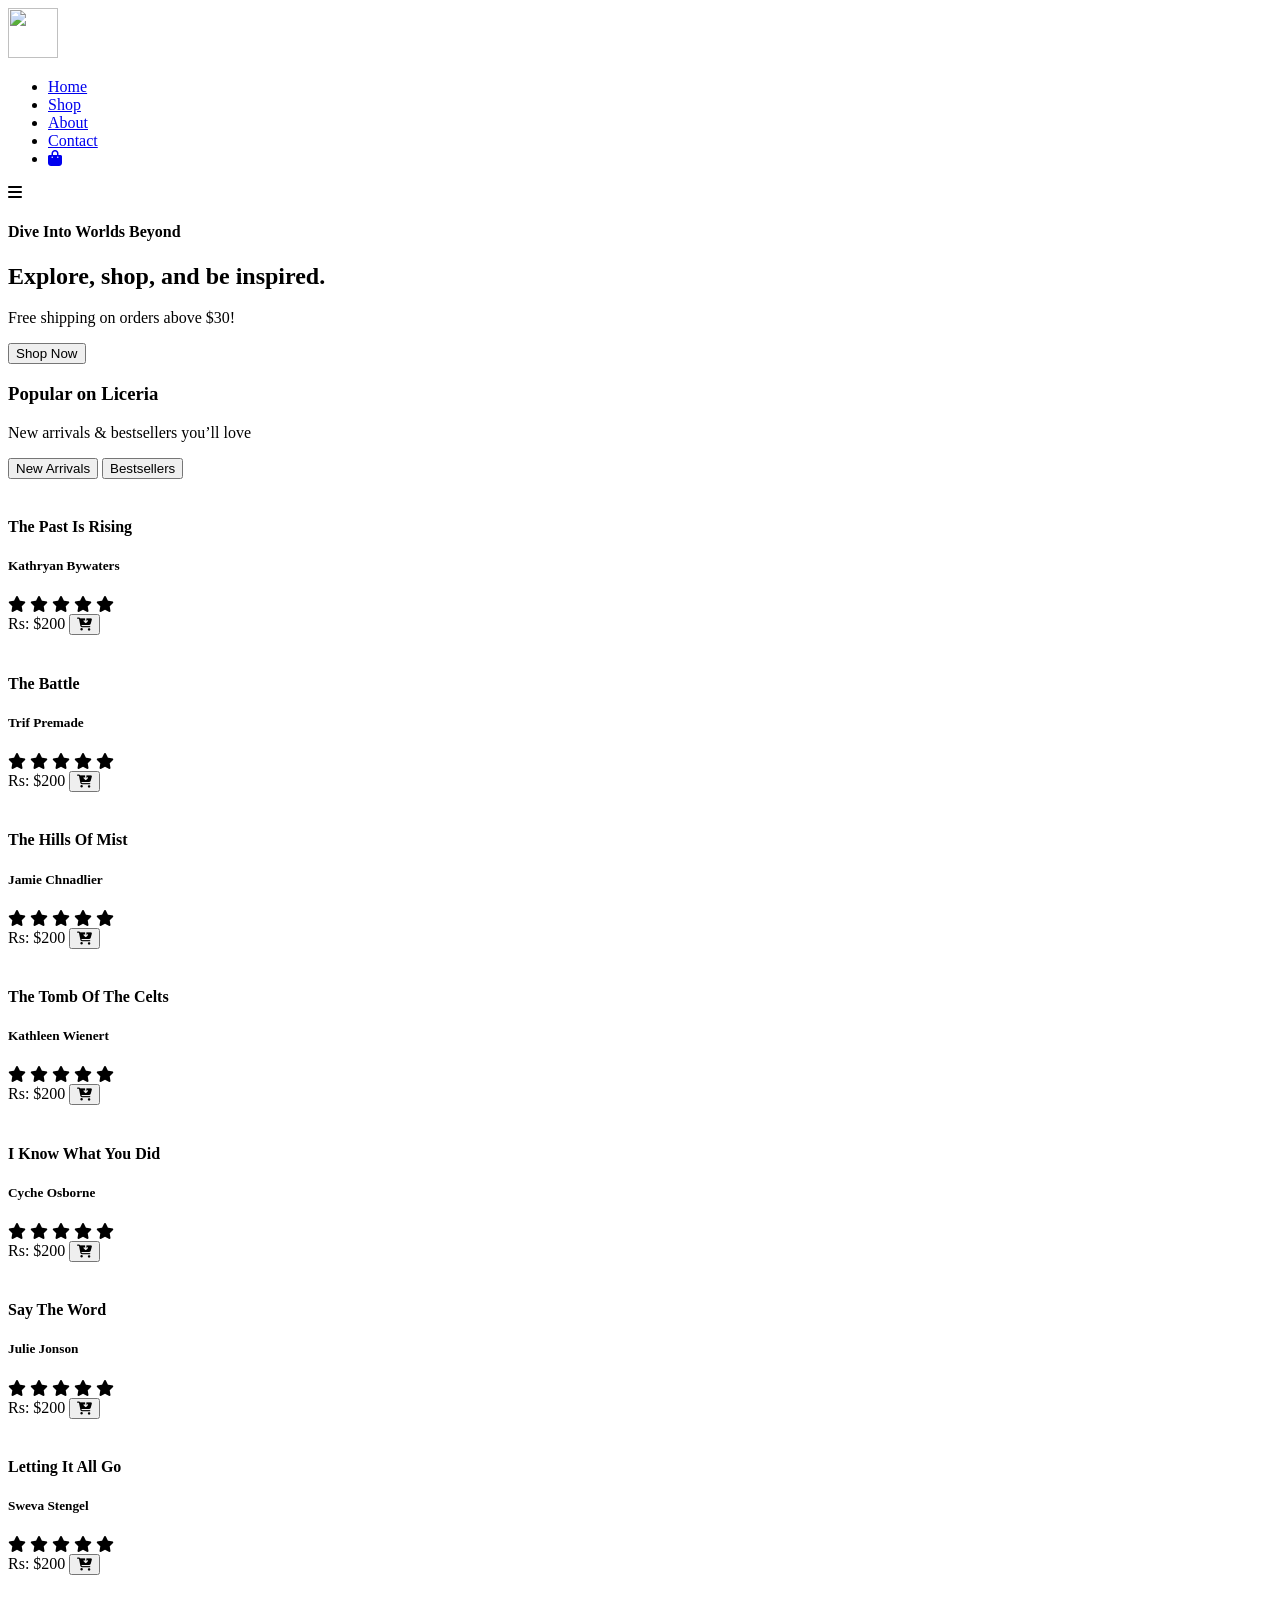
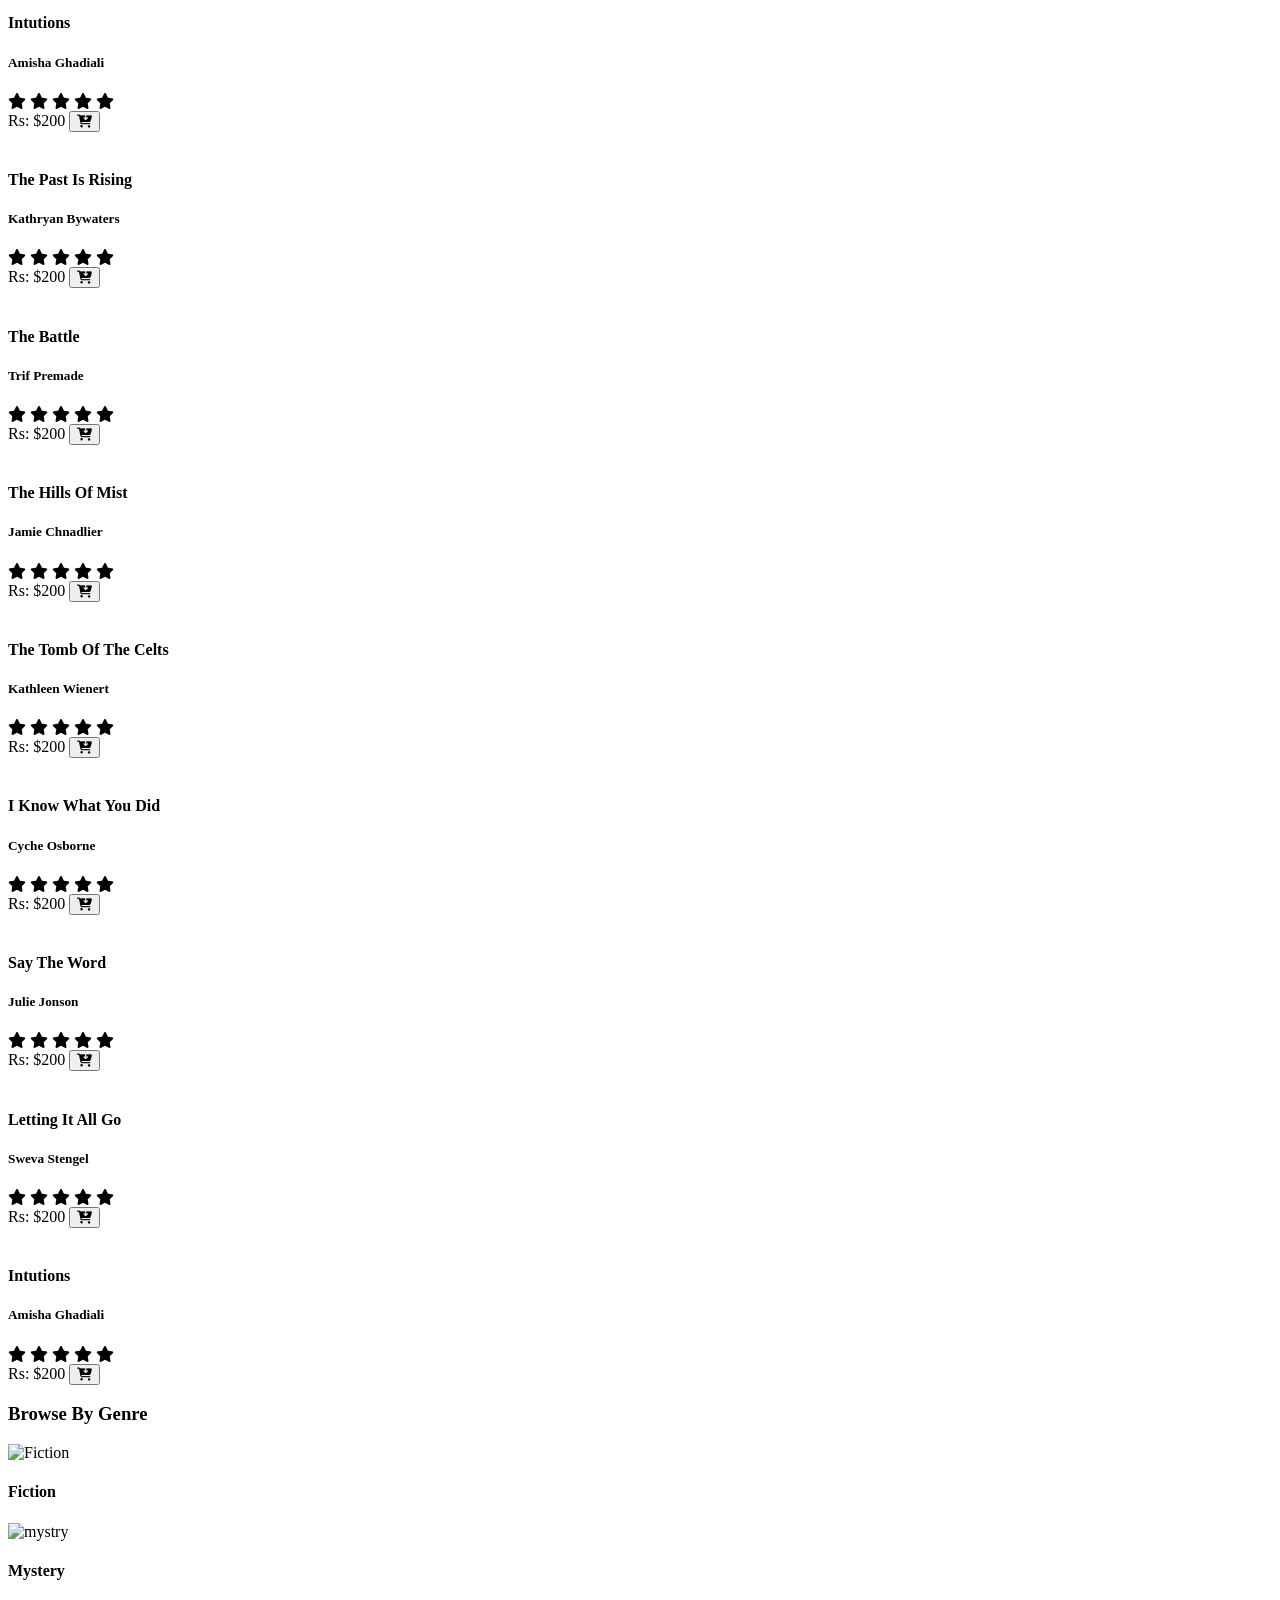
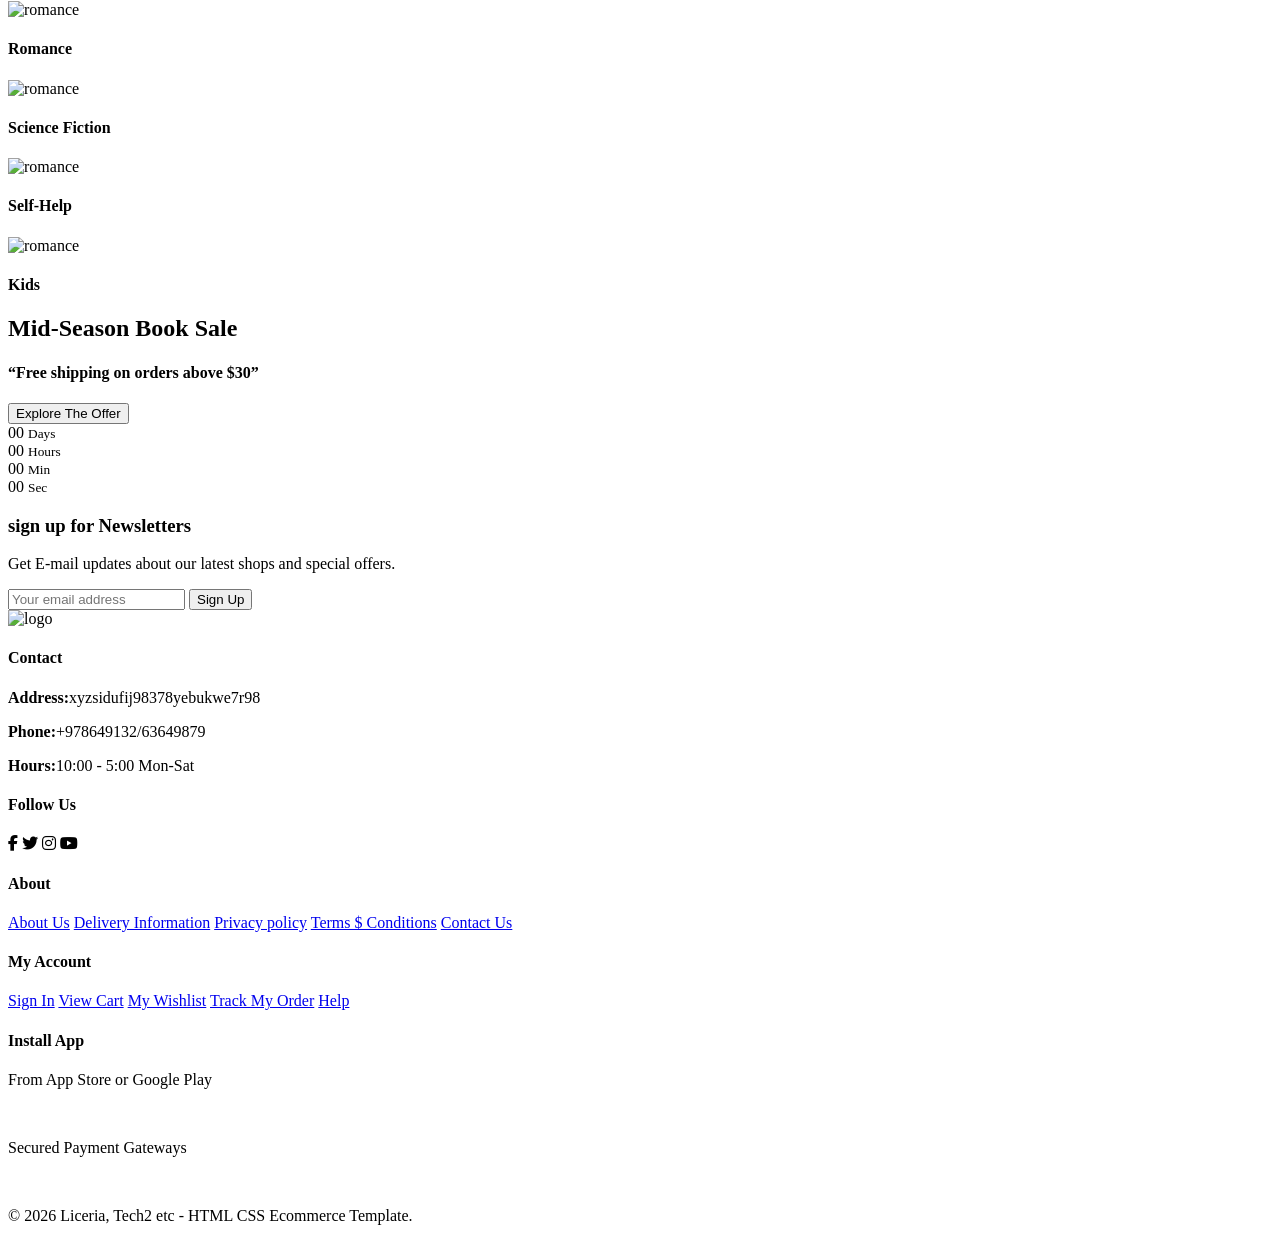
==== index.html @ 3d28c6ee "Add files via upload" ====
<!DOCTYPE html>
<html lang="en">
<head>
    <meta charset="UTF-8">
    <meta http-equiv="X-UA-Compatible" content="ie=edge">
    <meta name="viewport" content="width=device-width, initial-scale=1.0">
    <link rel="stylesheet" href="https://cdnjs.cloudflare.com/ajax/libs/font-awesome/6.5.1/css/all.min.css">
    <title>Document</title>
    <link rel="stylesheet" href="style.css">
</head>
<body>
    <!-- Header -->
    <section id="header">
        <a href="#"><img src="logo.png" class="logo" width="50px" height="50px" alt=""></a>
        <div class="navbar">
            <ul>
                <li><a class="active" href="index.html">Home</a></li>
                <li><a href="shop.html">Shop</a></li>
                <li><a href="about.html">About</a></li>
                <li><a href="contact.html">Contact</a></li>
                <li><a href="cart.html"><i class="fa-solid fa-bag-shopping"></i></a></li>
            </ul>
        </div>
        <div id="menu-btn">
            <i class="fa-solid fa-bars"></i>
        </div>
    </section>

    <!-- Hero section -->
    <section id="hero">
        <div class="content">
            <h4>Dive Into Worlds Beyond</h4>
            <h2>Explore, shop, and be inspired.</h2>
            <p>Free shipping on orders above $30!</p>
            <button>Shop Now</button>
        </div>
    </section>

    <!-- Featured Books -->
    <section id="feature"class="section-p1" class="section-m1">
        <h3>Popular on Liceria</h3>
        <p>New arrivals & bestsellers you’ll love</p>
        <div id="tabs">
            <button id="newarrivals" class="active">New Arrivals</button>
            <button id="bestsellers">Bestsellers</button>
        </div>
        <div class="books-new show">
            <div class="book">
                <img src="b1.jpg" alt="" srcset="">
                <h4>The Past Is Rising</h4>
                <h5>Kathryan Bywaters</h5>
                <div class="book-footer">
                    <div class="star">
                        <i class="fas fa-star"></i>
                        <i class="fas fa-star"></i>
                        <i class="fas fa-star"></i>
                        <i class="fas fa-star"></i>
                        <i class="fas fa-star"></i>
                    </div>
                    <div class="footer-row">
                        <span>Rs: $200</span>
                        <button class="cart">
                            <i class="fa-solid fa-cart-arrow-down"></i>
                        </button>
                    </div>
                </div>
            </div>
            <div class="book">
                <img src="b2.jpg" alt="" srcset="">
                <h4>The Battle</h4>
                <h5>Trif Premade</h5>
                <div class="book-footer">
                    <div class="star">
                        <i class="fas fa-star"></i>
                        <i class="fas fa-star"></i>
                        <i class="fas fa-star"></i>
                        <i class="fas fa-star"></i>
                        <i class="fas fa-star"></i>
                    </div>
                    <div class="footer-row">
                        <span>Rs: $200</span>
                        <button class="cart">
                            <i class="fa-solid fa-cart-arrow-down"></i>
                        </button>
                    </div>
                </div>
            </div>
            <div class="book">
                <img src="b3.jpg" alt="" srcset="">
                <h4>The Hills Of Mist</h4>
                <h5>Jamie Chnadlier</h5>
                <div class="book-footer">
                    <div class="star">
                        <i class="fas fa-star"></i>
                        <i class="fas fa-star"></i>
                        <i class="fas fa-star"></i>
                        <i class="fas fa-star"></i>
                        <i class="fas fa-star"></i>
                    </div>
                    <div class="footer-row">
                        <span>Rs: $200</span>
                        <button class="cart">
                            <i class="fa-solid fa-cart-arrow-down"></i>
                        </button>
                    </div>
                </div>
            </div>
            <div class="book">
                <img src="b4.jpg" alt="" srcset="">
                <h4>The Tomb Of The Celts</h4>
                <h5>Kathleen Wienert</h5>
                <div class="book-footer">
                    <div class="star">
                        <i class="fas fa-star"></i>
                        <i class="fas fa-star"></i>
                        <i class="fas fa-star"></i>
                        <i class="fas fa-star"></i>
                        <i class="fas fa-star"></i>
                    </div>
                    <div class="footer-row">
                        <span>Rs: $200</span>
                        <button class="cart">
                            <i class="fa-solid fa-cart-arrow-down"></i>
                        </button>
                    </div>
                </div>
            </div>
            <div class="book">
                <img src="b5.jpg" alt="" srcset="">
                <h4>I Know What You Did</h4>
                <h5>Cyche Osborne</h5>
                <div class="book-footer">
                    <div class="star">
                        <i class="fas fa-star"></i>
                        <i class="fas fa-star"></i>
                        <i class="fas fa-star"></i>
                        <i class="fas fa-star"></i>
                        <i class="fas fa-star"></i>
                    </div>
                    <div class="footer-row">
                        <span>Rs: $200</span>
                        <button class="cart">
                            <i class="fa-solid fa-cart-arrow-down"></i>
                        </button>
                    </div>
                </div>
            </div>
            <div class="book">
                <img src="b6.jpg" alt="" srcset="">
                <h4>Say The Word</h4>
                <h5>Julie Jonson</h5>
                <div class="book-footer">
                    <div class="star">
                        <i class="fas fa-star"></i>
                        <i class="fas fa-star"></i>
                        <i class="fas fa-star"></i>
                        <i class="fas fa-star"></i>
                        <i class="fas fa-star"></i>
                    </div>
                    <div class="footer-row">
                        <span>Rs: $200</span>
                        <button class="cart">
                            <i class="fa-solid fa-cart-arrow-down"></i>
                        </button>
                    </div>
                </div>
            </div>
            <div class="book">
                <img src="b7.jpg" alt="" srcset="">
                <h4>Letting It All Go</h4>
                <h5>Sweva Stengel</h5>
                <div class="book-footer">
                    <div class="star">
                        <i class="fas fa-star"></i>
                        <i class="fas fa-star"></i>
                        <i class="fas fa-star"></i>
                        <i class="fas fa-star"></i>
                        <i class="fas fa-star"></i>
                    </div>
                    <div class="footer-row">
                        <span>Rs: $200</span>
                        <button class="cart">
                            <i class="fa-solid fa-cart-arrow-down"></i>
                        </button>
                    </div>
                </div>
            </div>
            <div class="book">
                <img src="b8.jpg" alt="" srcset="">
                <h4>Intutions</h4>
                <h5>Amisha Ghadiali</h5>
                <div class="book-footer">
                    <div class="star">
                        <i class="fas fa-star"></i>
                        <i class="fas fa-star"></i>
                        <i class="fas fa-star"></i>
                        <i class="fas fa-star"></i>
                        <i class="fas fa-star"></i>
                    </div>
                    <div class="footer-row">
                        <span>Rs: $200</span>
                        <button class="cart">
                            <i class="fa-solid fa-cart-arrow-down"></i>
                        </button>
                    </div>
                </div>
            </div>
        </div>
        <div class="books-best hidden">
            <div class="book">
                <img src="b1.jpg" alt="" srcset="">
                <h4>The Past Is Rising</h4>
                <h5>Kathryan Bywaters</h5>
                <div class="book-footer">
                    <div class="star">
                        <i class="fas fa-star"></i>
                        <i class="fas fa-star"></i>
                        <i class="fas fa-star"></i>
                        <i class="fas fa-star"></i>
                        <i class="fas fa-star"></i>
                    </div>
                    <div class="footer-row">
                        <span>Rs: $200</span>
                        <button class="cart">
                            <i class="fa-solid fa-cart-arrow-down"></i>
                        </button>
                    </div>
                </div>
            </div>
            <div class="book">
                <img src="b2.jpg" alt="" srcset="">
                <h4>The Battle</h4>
                <h5>Trif Premade</h5>
                <div class="book-footer">
                    <div class="star">
                        <i class="fas fa-star"></i>
                        <i class="fas fa-star"></i>
                        <i class="fas fa-star"></i>
                        <i class="fas fa-star"></i>
                        <i class="fas fa-star"></i>
                    </div>
                    <div class="footer-row">
                        <span>Rs: $200</span>
                        <button class="cart">
                            <i class="fa-solid fa-cart-arrow-down"></i>
                        </button>
                    </div>
                </div>
            </div>
            <div class="book">
                <img src="b3.jpg" alt="" srcset="">
                <h4>The Hills Of Mist</h4>
                <h5>Jamie Chnadlier</h5>
                <div class="book-footer">
                    <div class="star">
                        <i class="fas fa-star"></i>
                        <i class="fas fa-star"></i>
                        <i class="fas fa-star"></i>
                        <i class="fas fa-star"></i>
                        <i class="fas fa-star"></i>
                    </div>
                    <div class="footer-row">
                        <span>Rs: $200</span>
                        <button class="cart">
                            <i class="fa-solid fa-cart-arrow-down"></i>
                        </button>
                    </div>
                </div>
            </div>
            <div class="book">
                <img src="b4.jpg" alt="" srcset="">
                <h4>The Tomb Of The Celts</h4>
                <h5>Kathleen Wienert</h5>
                <div class="book-footer">
                    <div class="star">
                        <i class="fas fa-star"></i>
                        <i class="fas fa-star"></i>
                        <i class="fas fa-star"></i>
                        <i class="fas fa-star"></i>
                        <i class="fas fa-star"></i>
                    </div>
                    <div class="footer-row">
                        <span>Rs: $200</span>
                        <button class="cart">
                            <i class="fa-solid fa-cart-arrow-down"></i>
                        </button>
                    </div>
                </div>
            </div>
            <div class="book">
                <img src="b5.jpg" alt="" srcset="">
                <h4>I Know What You Did</h4>
                <h5>Cyche Osborne</h5>
                <div class="book-footer">
                    <div class="star">
                        <i class="fas fa-star"></i>
                        <i class="fas fa-star"></i>
                        <i class="fas fa-star"></i>
                        <i class="fas fa-star"></i>
                        <i class="fas fa-star"></i>
                    </div>
                    <div class="footer-row">
                        <span>Rs: $200</span>
                        <button class="cart">
                            <i class="fa-solid fa-cart-arrow-down"></i>
                        </button>
                    </div>
                </div>
            </div>
            <div class="book">
                <img src="b6.jpg" alt="" srcset="">
                <h4>Say The Word</h4>
                <h5>Julie Jonson</h5>
                <div class="book-footer">
                    <div class="star">
                        <i class="fas fa-star"></i>
                        <i class="fas fa-star"></i>
                        <i class="fas fa-star"></i>
                        <i class="fas fa-star"></i>
                        <i class="fas fa-star"></i>
                    </div>
                    <div class="footer-row">
                        <span>Rs: $200</span>
                        <button class="cart">
                            <i class="fa-solid fa-cart-arrow-down"></i>
                        </button>
                    </div>
                </div>
            </div>
            <div class="book">
                <img src="b7.jpg" alt="" srcset="">
                <h4>Letting It All Go</h4>
                <h5>Sweva Stengel</h5>
                <div class="book-footer">
                    <div class="star">
                        <i class="fas fa-star"></i>
                        <i class="fas fa-star"></i>
                        <i class="fas fa-star"></i>
                        <i class="fas fa-star"></i>
                        <i class="fas fa-star"></i>
                    </div>
                    <div class="footer-row">
                        <span>Rs: $200</span>
                        <button class="cart">
                            <i class="fa-solid fa-cart-arrow-down"></i>
                        </button>
                    </div>
                </div>
            </div>
            <div class="book">
                <img src="b8.jpg" alt="" srcset="">
                <h4>Intutions</h4>
                <h5>Amisha Ghadiali</h5>
                <div class="book-footer">
                    <div class="star">
                        <i class="fas fa-star"></i>
                        <i class="fas fa-star"></i>
                        <i class="fas fa-star"></i>
                        <i class="fas fa-star"></i>
                        <i class="fas fa-star"></i>
                    </div>
                    <div class="footer-row">
                        <span>Rs: $200</span>
                        <button class="cart">
                            <i class="fa-solid fa-cart-arrow-down"></i>
                        </button>
                    </div>
                </div>
            </div>
        </div>
    </section>

    <!-- Categories / Genres Section -->
     <section id="categories" class="section-p1" class="section-m1">
        <h3>Browse By Genre</h3>
        <div class="category-container">
            <div class="category-card">
                <img src="fiction-icon.png" alt="Fiction">
                <h4>Fiction</h4>
            </div>
            <div class="category-card">
                <img src="mystry-icon.png" alt="mystry">
                <h4>Mystery</h4>
            </div>
            <div class="category-card">
                <img src="romance-icon.png" alt="romance">
                <h4>Romance</h4>
            </div>
            <div class="category-card">
                <img src="sci-fi-icon.png" alt="romance">
                <h4>Science Fiction</h4>
            </div>
            <div class="category-card">
                <img src="self-help-icon.png" alt="romance">
                <h4>Self-Help</h4>
            </div>
            <div class="category-card">
                <img src="child-icon.png" alt="romance">
                <h4>Kids</h4>
            </div>
        </div>
     </section>

    <!-- Promotions or deals -->
     <section id="deals" class="section-m1">
        <div class="deals-text">
            <h2>Mid-Season Book Sale</h2>
            <h4>“Free shipping on orders above $30”</h4>
            <button id="explore">Explore The Offer</button>
        </div>
        <div class="countdown">
            <div class="time-box">
                <span id="days">00</span>
                <small>Days</small>
            </div>
            <div class="time-box">
                <span id="hours">00</span>
                <small>Hours</small>
            </div>
            <div class="time-box">
                <span id="min">00</span>
                <small>Min</small>
            </div>
            <div class="time-box">
                <span id="sec">00</span>
                <small>Sec</small>
            </div>

        </div>
     </section>

    <!-- Newsletter -->
     <section id="newsletter" class="section-p1" class="section-m1" >
        <div class="news-text">
            <h3>sign up for Newsletters</h3>
            <p>Get E-mail updates about our latest shops and <span>special offers.</span></p>
        </div>
        <div class="form">
            <input type="text" placeholder="Your email address">
            <button>Sign Up</button>
        </div>
     </section>

    <!-- footer -->
     <section id="footer" class="section-p1">
        <div class="footer-content">
            <div class="col">
                <img class="logo" src="logo.png" alt="logo">
                <h4>Contact</h4>
                <p><strong>Address:</strong>xyzsidufij98378yebukwe7r98</p>
                <p><strong>Phone:</strong>+978649132/63649879</p>
                <p><strong>Hours:</strong>10:00 - 5:00 Mon-Sat</p>
                <div class="follow">
                    <h4>Follow Us</h4>
                    <div class="icon">
                        <i class="fab fa-facebook-f"></i>
                        <i class="fab fa-twitter"></i>
                        <i class="fab fa-instagram"></i>
                        <i class="fab fa-youtube"></i>
                    </div>
                </div>
            </div>
            <div class="col">
                <h4>About</h4>
                <a href="#">About Us</a>
                <a href="#">Delivery Information</a>
                <a href="#">Privacy policy</a>
                <a href="#">Terms $ Conditions</a>
                <a href="#">Contact Us</a>
            </div>
            <div class="col">
                <h4>My Account</h4>
                <a href="#">Sign In</a>
                <a href="#">View Cart</a>
                <a href="#">My Wishlist</a>
                <a href="#">Track My Order</a>
                <a href="#">Help</a>
            </div>
            <div class="col install">
                <h4>Install App</h4>
                <p>From App Store or Google Play</p>
                <div class="row">
                    <img src="app.png" alt="">
                    <img src="google.png" alt="">
                </div>
                <p>Secured Payment Gateways</p>
                <img class="pay" src="payment.png" alt="">
            </div>
        </div>
        <div class="copyright">
            <p>© 2026 Liceria, Tech2 etc - HTML CSS Ecommerce Template.</p>
        </div>
     </section>
     
    <script src="script.js"></script>
</body>
</html>
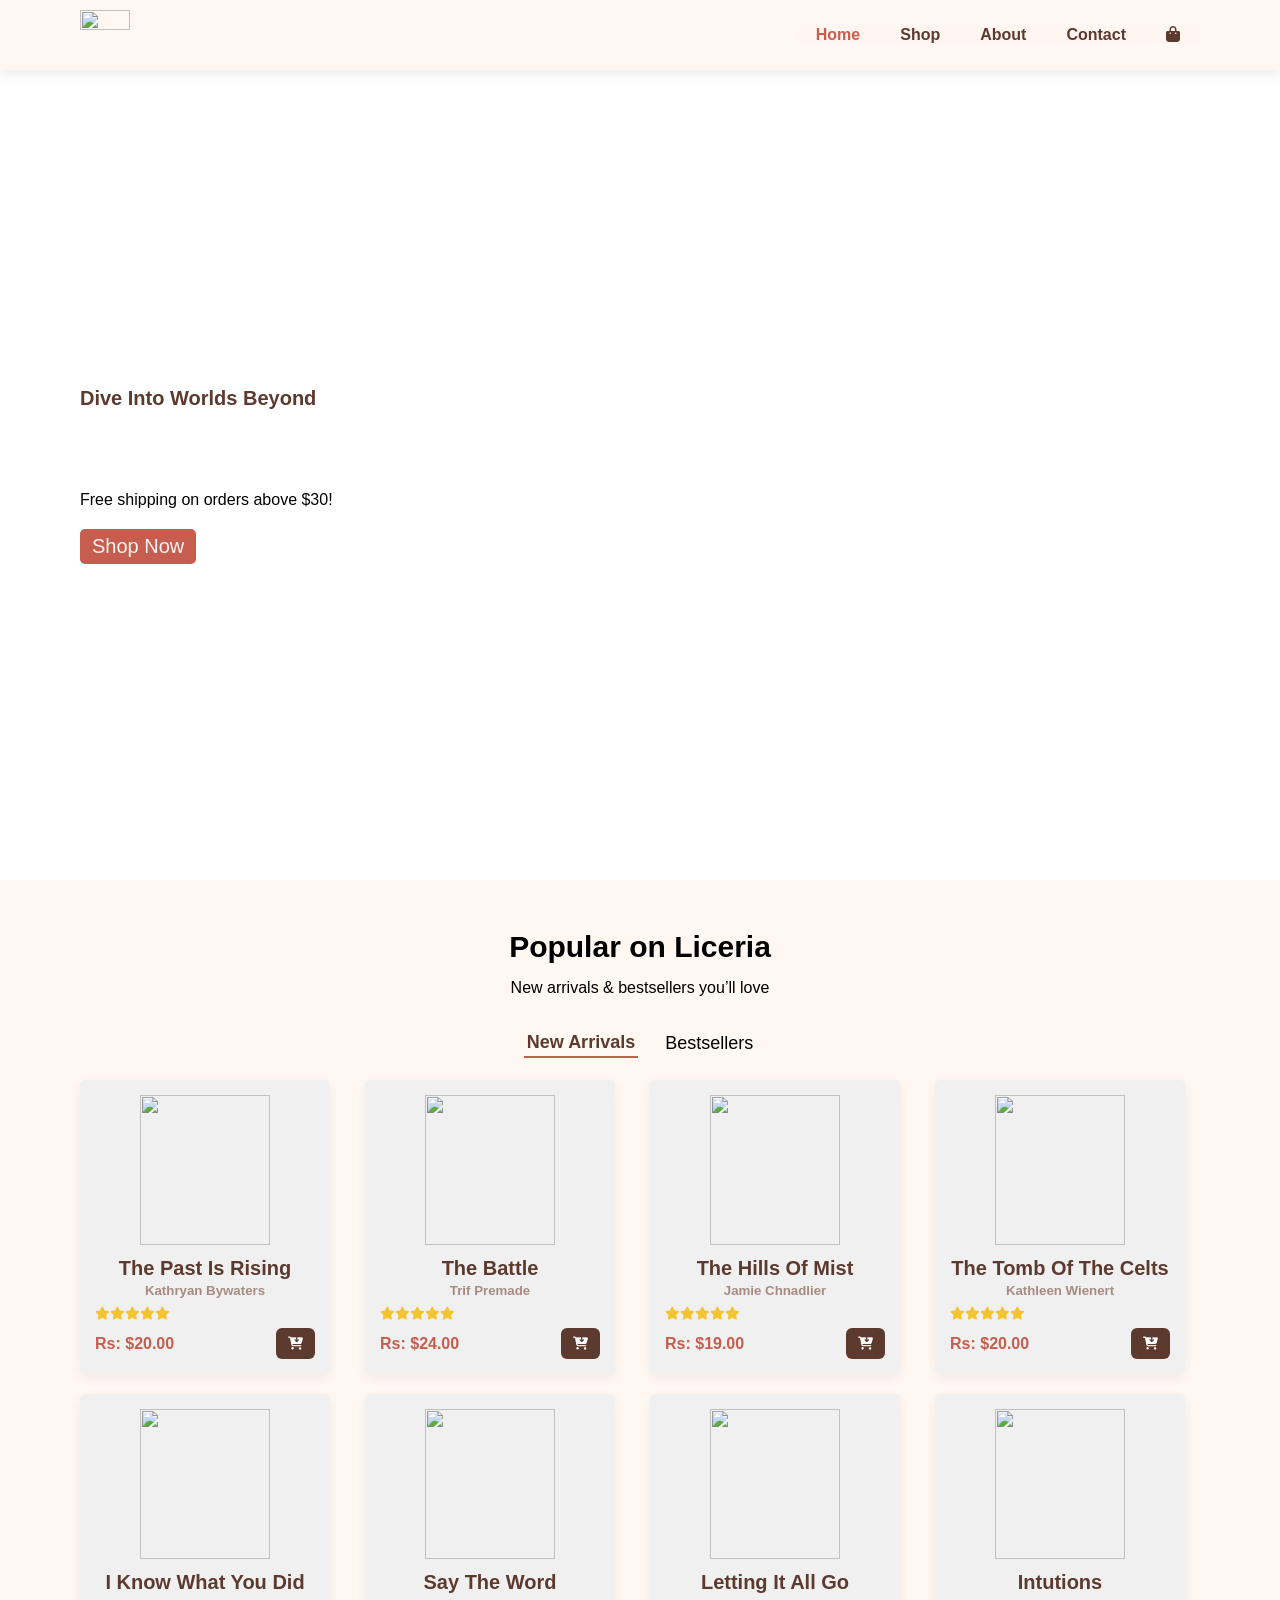
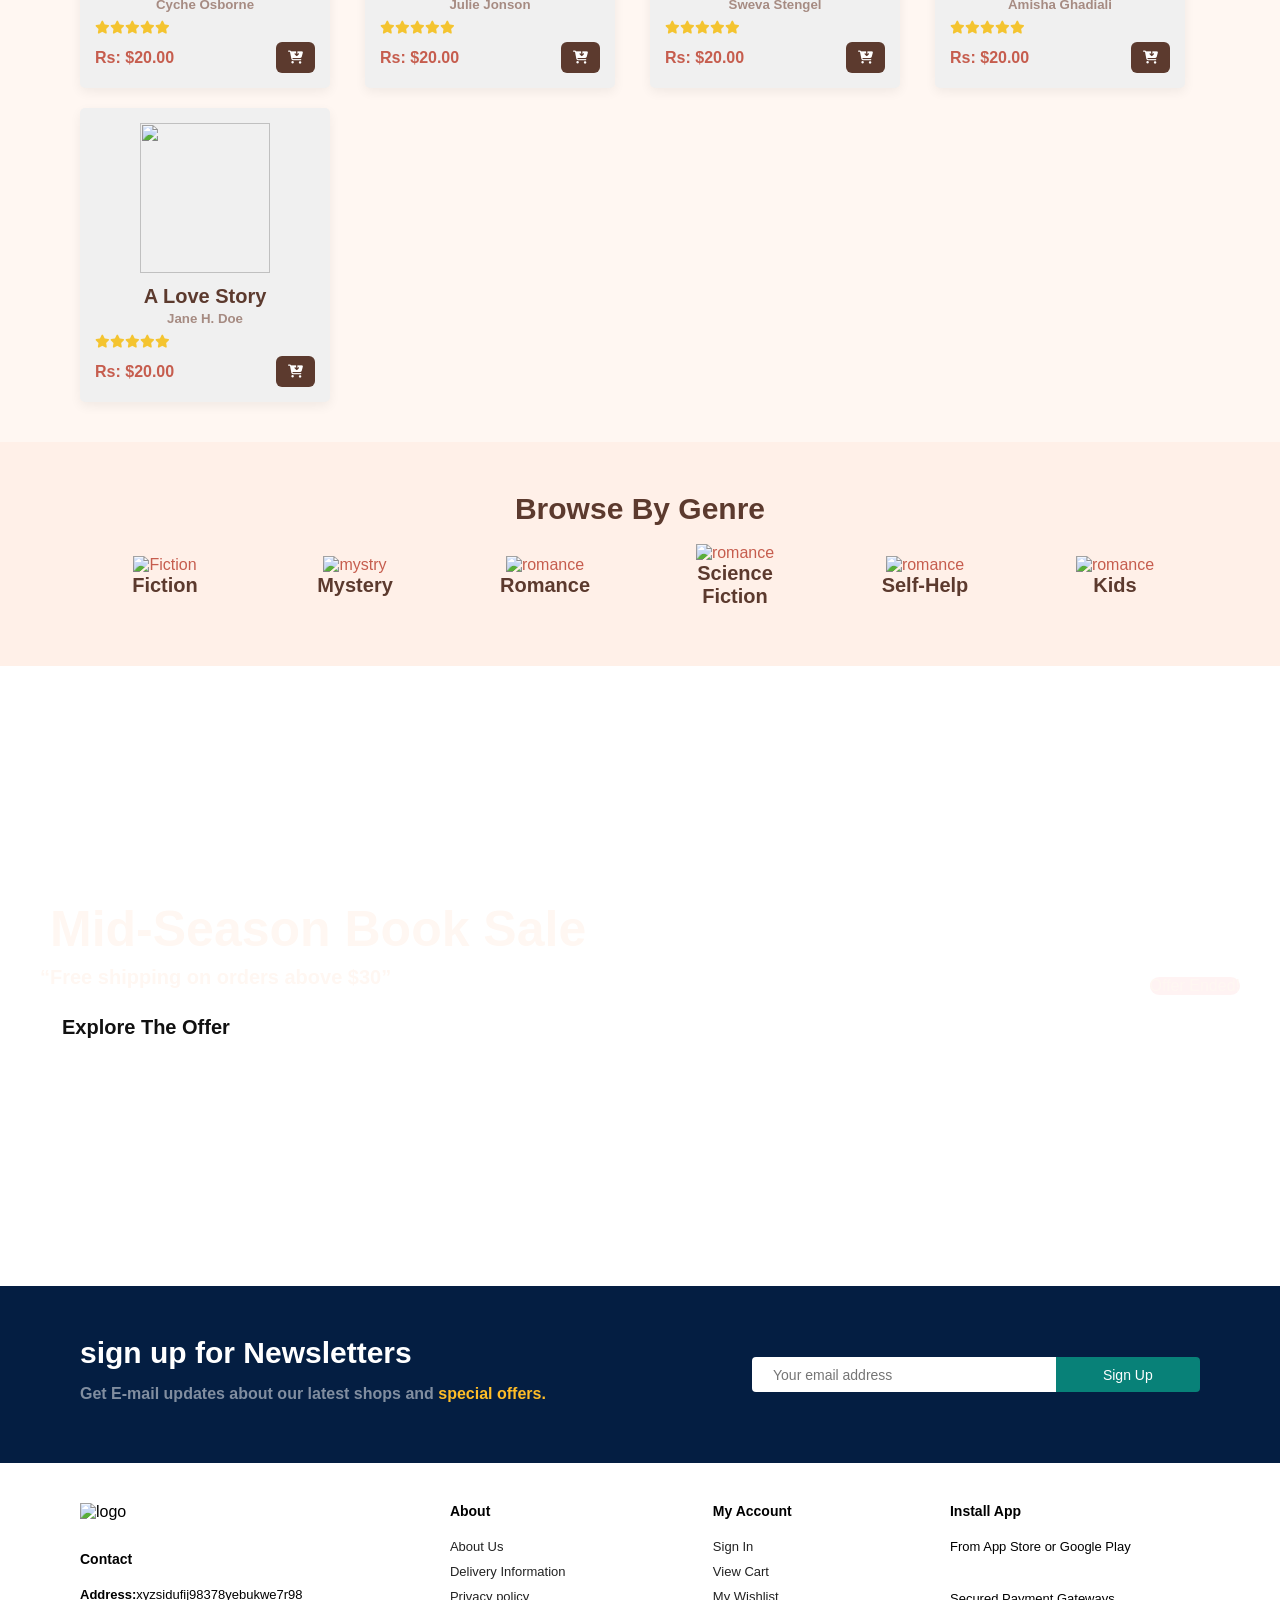
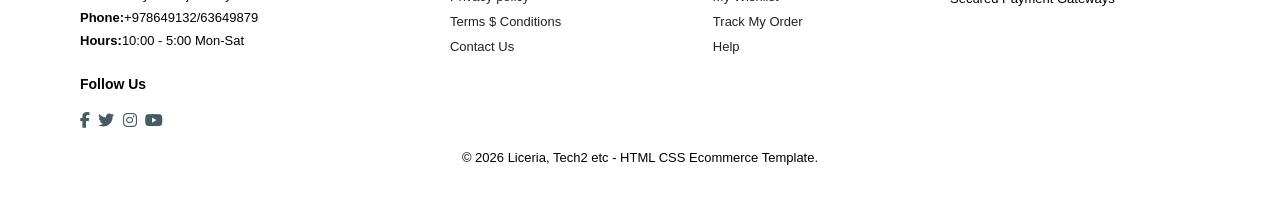
==== commit 7a1a5b31: "Update index.html" ====
--- a/index.html
+++ b/index.html
@@ -11,7 +11,7 @@
 <body>
     <!-- Header -->
     <section id="header">
-        <a href="#"><img src="logo.png" class="logo" width="50px" height="50px" alt=""></a>
+        <a href="#"><img src="images/logo.png" class="logo" width="50px" height="50px" alt=""></a>
         <div class="navbar">
             <ul>
                 <li><a class="active" href="index.html">Home</a></li>
@@ -45,328 +45,10 @@
             <button id="bestsellers">Bestsellers</button>
         </div>
         <div class="books-new show">
-            <div class="book">
-                <img src="b1.jpg" alt="" srcset="">
-                <h4>The Past Is Rising</h4>
-                <h5>Kathryan Bywaters</h5>
-                <div class="book-footer">
-                    <div class="star">
-                        <i class="fas fa-star"></i>
-                        <i class="fas fa-star"></i>
-                        <i class="fas fa-star"></i>
-                        <i class="fas fa-star"></i>
-                        <i class="fas fa-star"></i>
-                    </div>
-                    <div class="footer-row">
-                        <span>Rs: $200</span>
-                        <button class="cart">
-                            <i class="fa-solid fa-cart-arrow-down"></i>
-                        </button>
-                    </div>
-                </div>
-            </div>
-            <div class="book">
-                <img src="b2.jpg" alt="" srcset="">
-                <h4>The Battle</h4>
-                <h5>Trif Premade</h5>
-                <div class="book-footer">
-                    <div class="star">
-                        <i class="fas fa-star"></i>
-                        <i class="fas fa-star"></i>
-                        <i class="fas fa-star"></i>
-                        <i class="fas fa-star"></i>
-                        <i class="fas fa-star"></i>
-                    </div>
-                    <div class="footer-row">
-                        <span>Rs: $200</span>
-                        <button class="cart">
-                            <i class="fa-solid fa-cart-arrow-down"></i>
-                        </button>
-                    </div>
-                </div>
-            </div>
-            <div class="book">
-                <img src="b3.jpg" alt="" srcset="">
-                <h4>The Hills Of Mist</h4>
-                <h5>Jamie Chnadlier</h5>
-                <div class="book-footer">
-                    <div class="star">
-                        <i class="fas fa-star"></i>
-                        <i class="fas fa-star"></i>
-                        <i class="fas fa-star"></i>
-                        <i class="fas fa-star"></i>
-                        <i class="fas fa-star"></i>
-                    </div>
-                    <div class="footer-row">
-                        <span>Rs: $200</span>
-                        <button class="cart">
-                            <i class="fa-solid fa-cart-arrow-down"></i>
-                        </button>
-                    </div>
-                </div>
-            </div>
-            <div class="book">
-                <img src="b4.jpg" alt="" srcset="">
-                <h4>The Tomb Of The Celts</h4>
-                <h5>Kathleen Wienert</h5>
-                <div class="book-footer">
-                    <div class="star">
-                        <i class="fas fa-star"></i>
-                        <i class="fas fa-star"></i>
-                        <i class="fas fa-star"></i>
-                        <i class="fas fa-star"></i>
-                        <i class="fas fa-star"></i>
-                    </div>
-                    <div class="footer-row">
-                        <span>Rs: $200</span>
-                        <button class="cart">
-                            <i class="fa-solid fa-cart-arrow-down"></i>
-                        </button>
-                    </div>
-                </div>
-            </div>
-            <div class="book">
-                <img src="b5.jpg" alt="" srcset="">
-                <h4>I Know What You Did</h4>
-                <h5>Cyche Osborne</h5>
-                <div class="book-footer">
-                    <div class="star">
-                        <i class="fas fa-star"></i>
-                        <i class="fas fa-star"></i>
-                        <i class="fas fa-star"></i>
-                        <i class="fas fa-star"></i>
-                        <i class="fas fa-star"></i>
-                    </div>
-                    <div class="footer-row">
-                        <span>Rs: $200</span>
-                        <button class="cart">
-                            <i class="fa-solid fa-cart-arrow-down"></i>
-                        </button>
-                    </div>
-                </div>
-            </div>
-            <div class="book">
-                <img src="b6.jpg" alt="" srcset="">
-                <h4>Say The Word</h4>
-                <h5>Julie Jonson</h5>
-                <div class="book-footer">
-                    <div class="star">
-                        <i class="fas fa-star"></i>
-                        <i class="fas fa-star"></i>
-                        <i class="fas fa-star"></i>
-                        <i class="fas fa-star"></i>
-                        <i class="fas fa-star"></i>
-                    </div>
-                    <div class="footer-row">
-                        <span>Rs: $200</span>
-                        <button class="cart">
-                            <i class="fa-solid fa-cart-arrow-down"></i>
-                        </button>
-                    </div>
-                </div>
-            </div>
-            <div class="book">
-                <img src="b7.jpg" alt="" srcset="">
-                <h4>Letting It All Go</h4>
-                <h5>Sweva Stengel</h5>
-                <div class="book-footer">
-                    <div class="star">
-                        <i class="fas fa-star"></i>
-                        <i class="fas fa-star"></i>
-                        <i class="fas fa-star"></i>
-                        <i class="fas fa-star"></i>
-                        <i class="fas fa-star"></i>
-                    </div>
-                    <div class="footer-row">
-                        <span>Rs: $200</span>
-                        <button class="cart">
-                            <i class="fa-solid fa-cart-arrow-down"></i>
-                        </button>
-                    </div>
-                </div>
-            </div>
-            <div class="book">
-                <img src="b8.jpg" alt="" srcset="">
-                <h4>Intutions</h4>
-                <h5>Amisha Ghadiali</h5>
-                <div class="book-footer">
-                    <div class="star">
-                        <i class="fas fa-star"></i>
-                        <i class="fas fa-star"></i>
-                        <i class="fas fa-star"></i>
-                        <i class="fas fa-star"></i>
-                        <i class="fas fa-star"></i>
-                    </div>
-                    <div class="footer-row">
-                        <span>Rs: $200</span>
-                        <button class="cart">
-                            <i class="fa-solid fa-cart-arrow-down"></i>
-                        </button>
-                    </div>
-                </div>
-            </div>
+            <!-- Inserted using JS -->
         </div>
         <div class="books-best hidden">
-            <div class="book">
-                <img src="b1.jpg" alt="" srcset="">
-                <h4>The Past Is Rising</h4>
-                <h5>Kathryan Bywaters</h5>
-                <div class="book-footer">
-                    <div class="star">
-                        <i class="fas fa-star"></i>
-                        <i class="fas fa-star"></i>
-                        <i class="fas fa-star"></i>
-                        <i class="fas fa-star"></i>
-                        <i class="fas fa-star"></i>
-                    </div>
-                    <div class="footer-row">
-                        <span>Rs: $200</span>
-                        <button class="cart">
-                            <i class="fa-solid fa-cart-arrow-down"></i>
-                        </button>
-                    </div>
-                </div>
-            </div>
-            <div class="book">
-                <img src="b2.jpg" alt="" srcset="">
-                <h4>The Battle</h4>
-                <h5>Trif Premade</h5>
-                <div class="book-footer">
-                    <div class="star">
-                        <i class="fas fa-star"></i>
-                        <i class="fas fa-star"></i>
-                        <i class="fas fa-star"></i>
-                        <i class="fas fa-star"></i>
-                        <i class="fas fa-star"></i>
-                    </div>
-                    <div class="footer-row">
-                        <span>Rs: $200</span>
-                        <button class="cart">
-                            <i class="fa-solid fa-cart-arrow-down"></i>
-                        </button>
-                    </div>
-                </div>
-            </div>
-            <div class="book">
-                <img src="b3.jpg" alt="" srcset="">
-                <h4>The Hills Of Mist</h4>
-                <h5>Jamie Chnadlier</h5>
-                <div class="book-footer">
-                    <div class="star">
-                        <i class="fas fa-star"></i>
-                        <i class="fas fa-star"></i>
-                        <i class="fas fa-star"></i>
-                        <i class="fas fa-star"></i>
-                        <i class="fas fa-star"></i>
-                    </div>
-                    <div class="footer-row">
-                        <span>Rs: $200</span>
-                        <button class="cart">
-                            <i class="fa-solid fa-cart-arrow-down"></i>
-                        </button>
-                    </div>
-                </div>
-            </div>
-            <div class="book">
-                <img src="b4.jpg" alt="" srcset="">
-                <h4>The Tomb Of The Celts</h4>
-                <h5>Kathleen Wienert</h5>
-                <div class="book-footer">
-                    <div class="star">
-                        <i class="fas fa-star"></i>
-                        <i class="fas fa-star"></i>
-                        <i class="fas fa-star"></i>
-                        <i class="fas fa-star"></i>
-                        <i class="fas fa-star"></i>
-                    </div>
-                    <div class="footer-row">
-                        <span>Rs: $200</span>
-                        <button class="cart">
-                            <i class="fa-solid fa-cart-arrow-down"></i>
-                        </button>
-                    </div>
-                </div>
-            </div>
-            <div class="book">
-                <img src="b5.jpg" alt="" srcset="">
-                <h4>I Know What You Did</h4>
-                <h5>Cyche Osborne</h5>
-                <div class="book-footer">
-                    <div class="star">
-                        <i class="fas fa-star"></i>
-                        <i class="fas fa-star"></i>
-                        <i class="fas fa-star"></i>
-                        <i class="fas fa-star"></i>
-                        <i class="fas fa-star"></i>
-                    </div>
-                    <div class="footer-row">
-                        <span>Rs: $200</span>
-                        <button class="cart">
-                            <i class="fa-solid fa-cart-arrow-down"></i>
-                        </button>
-                    </div>
-                </div>
-            </div>
-            <div class="book">
-                <img src="b6.jpg" alt="" srcset="">
-                <h4>Say The Word</h4>
-                <h5>Julie Jonson</h5>
-                <div class="book-footer">
-                    <div class="star">
-                        <i class="fas fa-star"></i>
-                        <i class="fas fa-star"></i>
-                        <i class="fas fa-star"></i>
-                        <i class="fas fa-star"></i>
-                        <i class="fas fa-star"></i>
-                    </div>
-                    <div class="footer-row">
-                        <span>Rs: $200</span>
-                        <button class="cart">
-                            <i class="fa-solid fa-cart-arrow-down"></i>
-                        </button>
-                    </div>
-                </div>
-            </div>
-            <div class="book">
-                <img src="b7.jpg" alt="" srcset="">
-                <h4>Letting It All Go</h4>
-                <h5>Sweva Stengel</h5>
-                <div class="book-footer">
-                    <div class="star">
-                        <i class="fas fa-star"></i>
-                        <i class="fas fa-star"></i>
-                        <i class="fas fa-star"></i>
-                        <i class="fas fa-star"></i>
-                        <i class="fas fa-star"></i>
-                    </div>
-                    <div class="footer-row">
-                        <span>Rs: $200</span>
-                        <button class="cart">
-                            <i class="fa-solid fa-cart-arrow-down"></i>
-                        </button>
-                    </div>
-                </div>
-            </div>
-            <div class="book">
-                <img src="b8.jpg" alt="" srcset="">
-                <h4>Intutions</h4>
-                <h5>Amisha Ghadiali</h5>
-                <div class="book-footer">
-                    <div class="star">
-                        <i class="fas fa-star"></i>
-                        <i class="fas fa-star"></i>
-                        <i class="fas fa-star"></i>
-                        <i class="fas fa-star"></i>
-                        <i class="fas fa-star"></i>
-                    </div>
-                    <div class="footer-row">
-                        <span>Rs: $200</span>
-                        <button class="cart">
-                            <i class="fa-solid fa-cart-arrow-down"></i>
-                        </button>
-                    </div>
-                </div>
-            </div>
+            <!-- Inserted using JS -->
         </div>
     </section>
 
@@ -375,27 +57,27 @@
         <h3>Browse By Genre</h3>
         <div class="category-container">
             <div class="category-card">
-                <img src="fiction-icon.png" alt="Fiction">
+                <img src="images/fiction-icon.png" alt="Fiction">
                 <h4>Fiction</h4>
             </div>
             <div class="category-card">
-                <img src="mystry-icon.png" alt="mystry">
+                <img src="images/mystry-icon.png" alt="mystry">
                 <h4>Mystery</h4>
             </div>
             <div class="category-card">
-                <img src="romance-icon.png" alt="romance">
+                <img src="images/romance-icon.png" alt="romance">
                 <h4>Romance</h4>
             </div>
             <div class="category-card">
-                <img src="sci-fi-icon.png" alt="romance">
+                <img src="images/sci-fi-icon.png" alt="romance">
                 <h4>Science Fiction</h4>
             </div>
             <div class="category-card">
-                <img src="self-help-icon.png" alt="romance">
+                <img src="images/self-help-icon.png" alt="romance">
                 <h4>Self-Help</h4>
             </div>
             <div class="category-card">
-                <img src="child-icon.png" alt="romance">
+                <img src="images/child-icon.png" alt="romance">
                 <h4>Kids</h4>
             </div>
         </div>
@@ -445,7 +127,7 @@
      <section id="footer" class="section-p1">
         <div class="footer-content">
             <div class="col">
-                <img class="logo" src="logo.png" alt="logo">
+                <img class="logo" src="images/logo.png" alt="logo">
                 <h4>Contact</h4>
                 <p><strong>Address:</strong>xyzsidufij98378yebukwe7r98</p>
                 <p><strong>Phone:</strong>+978649132/63649879</p>
@@ -480,11 +162,11 @@
                 <h4>Install App</h4>
                 <p>From App Store or Google Play</p>
                 <div class="row">
-                    <img src="app.png" alt="">
-                    <img src="google.png" alt="">
+                    <img src="images/app.png" alt="">
+                    <img src="images/google.png" alt="">
                 </div>
                 <p>Secured Payment Gateways</p>
-                <img class="pay" src="payment.png" alt="">
+                <img class="pay" src="images/payment.png" alt="">
             </div>
         </div>
         <div class="copyright">
@@ -494,4 +176,4 @@
      
     <script src="script.js"></script>
 </body>
-</html>+</html>
--- a/style.css
+++ b/style.css
@@ -0,0 +1,1156 @@
+* {
+    margin: 0;
+    padding: 0;
+    box-sizing: border-box;
+    font-family: Arial, Helvetica, sans-serif;
+}
+
+h1 {
+    font-size: 50px;
+    line-height: 64px;
+}
+
+h2 {
+    font-size: 50px;
+    line-height: 54px;
+}
+
+h3 {
+    padding-top: 10px;
+    font-size: 30px;
+}
+
+h4 {
+    font-size: 20px;
+}
+
+h6 {
+    font-size: 12px;
+    font-weight: 700;
+}
+
+p {
+    font-size: 16px;
+    margin: 15px 0 20px 0;
+}
+
+.section-p1 {       /*padding b/w sections */
+    padding: 40px 80px;
+}
+
+.section-m1 {       /*margin b/w sections */
+    margin: 40px 0;
+}
+
+body {
+    width: 100%;
+}
+
+/* Header */
+
+#header {
+    display: flex;
+    align-items: center;
+    justify-content: space-between;
+    padding: 10px 80px;
+    background: #FFF7F2;
+    box-shadow: 0 4px 12px rgba(0, 0, 0, 0.08);
+    position: sticky;
+    top: 0;
+    left: 0;
+    z-index: 999;
+}
+
+.navbar ul {
+    display: flex;
+    align-items: center;
+    justify-content: center;
+    background: rgba(255, 247, 242, 0.9);
+}
+
+.navbar ul li {
+    list-style: none;
+    padding: 0 20px;
+    position: relative;
+}
+
+.navbar ul li a {
+    text-decoration: none;
+    font-size: 16px;
+    font-weight: 600;
+    color: #5C3A2E;
+    transition: 0.3s ease;
+}
+
+.navbar ul li a:hover,
+.navbar ul li a.active {
+    color: #C65D4E;
+}
+
+.navbar ul li a.active::after,
+.navbar ul li a::after {
+    content: "";
+    width: 0;
+    height: 2px;
+    left: 20px;
+    position: absolute;
+    background: #C65D4E;
+    bottom: -4px;
+    transition: width 0.3s ease;
+}
+
+.navbar ul li a:hover::after {
+    width: 55%;
+}
+
+#menu-btn {
+    display: none;
+    font-size: 22px;
+    cursor: pointer;
+    color: #5C3A2E;
+}
+
+#menu-btn i {
+    color: #5C3A2E;
+}
+
+/* Hero */
+#hero {
+    background: url(images/hero.webp) no-repeat;
+    width: 100%;
+    height: 90vh;
+    background-size: cover;
+    background-position: top 25% right 0;
+    padding: 0 80px;
+    display: flex;
+    flex-direction: column;
+    align-items: flex-start;
+    justify-content: center;
+}
+
+.content {
+    opacity: 0;
+    transform: translateY(50px);
+    transition: all 1s ease;
+}
+
+.content.load {
+    opacity: 1;
+    transform: translateY(0px);
+    transition: all 1s ease;
+}
+
+#hero h4 {
+    padding-bottom: 12px;
+    color: #5C3A2E;
+}
+
+#hero h2 {
+    color: #FFFFFF;
+}
+
+#hero button {
+    font-size: 20px;
+    background-color: #C65D4E;
+    cursor: pointer;
+    padding: 6px 12px;
+    border: none;
+    border-radius: 5px;
+    color: #FFF4F2;
+}
+
+/* Features */
+.hidden {
+    display: none;
+}
+
+.show {
+    display: grid; /* or flex – whatever layout you use */
+    grid-template-columns: repeat(4, auto);
+    margin-top: 10px;
+    gap: 20px;
+    animation: fade 0.3s ease;
+}
+
+@keyframes fade {
+    from { opacity: 0; transform: translateY(5px); }
+    to { opacity: 1; transform: translateY(0); }
+}
+
+#feature {
+    text-align: center;
+    background-color: #FFF7F2;
+}
+
+#tabs {
+    display: flex;
+    align-items: center;
+    justify-content: center;
+}
+
+#tabs button.active {
+    color: #5C3A2E;
+    font-weight: 600;
+    border-bottom: 2px solid #C65D4E;
+}
+
+#tabs button {
+    font-size: 18px;
+    padding: 3px;
+    margin: 12px;
+    border: none;
+    background: none;
+    cursor: pointer;
+}
+
+.book {
+    background-color: #f0f0f0;
+    padding: 15px;
+    border-radius: 5px;
+    box-shadow: 0 4px 12px rgba(0, 0, 0, 0.06);
+    width: 250px;
+    height: auto;
+}
+
+.book:hover {
+    transform: translateY(-5px);
+    transition: all 0.3s ease;
+    box-shadow: 8px 10px rgba(0,0,0,0.1);
+}
+
+.book img {
+    width: 130px;
+    height: 150px;
+    object-fit: cover;
+}
+
+.book h4 {
+    padding-top: 8px;
+    color: #5C3A2E;
+}
+
+.book h5 {
+    padding: 3px;
+    color: #A68B82;
+}
+
+.book-footer {
+    display: flex;
+    flex-direction: column;
+    gap: 8px;
+}
+
+.star {
+    margin-top: 6px;
+    display: flex;
+}
+
+.star i {
+    color: #f4c430;
+    font-size: 13px;
+}
+
+.footer-row {
+    display: flex;
+    justify-content: space-between;
+    align-items: center;
+    width: 100%;
+}
+
+.book span {
+    font-weight: 600;
+    color: #C65D4E;
+}
+
+.cart-btn {
+    background-color: #5C3A2E;
+    color: #FFFFFF;
+    border: none;
+    padding: 8px 12px;
+    border-radius: 6px;
+    cursor: pointer;
+    transition: background-color 0.3s ease, transform 0.2s ease;
+}
+
+.cart-btn:hover {
+    background-color: #C65D4E;
+    transform: scale(1.05);
+}
+
+/* Catergories */
+
+#categories {
+    text-align: center;
+    background-color: #FFF0E8;
+}
+
+#categories {
+    color: #5C3A2E;
+}
+
+.category-container {
+    display: grid;
+    grid-template-columns: repeat(6, auto);
+    justify-content: space-around;
+    align-items: center;
+    gap: 20px;
+}
+
+.category-card {
+    /* background-color: #FFFFFF; */
+    border: #E6CFC5;
+    color: #5C3A2E;
+    padding: 18px;
+    width: 150px;
+    height: auto;
+    cursor: pointer;
+}
+
+.category-card:hover {
+    transform: translateY(-5px);
+    box-shadow: 0 8px 15px rgba(0,0,0,0.1);
+    color: #C65D4E;
+}
+
+.category-card img {
+    color: #C65D4E;
+    object-fit: cover;
+    width: 90px;
+    height: 80px;
+}
+
+/* Promotions or deals */
+
+#deals {
+    background: url(images/bg-deals.avif) no-repeat;
+    color: #FFF7F2;
+    width: 100%;
+    height: 60vh;
+    background-size: cover;
+    background-position: top 25% right 0;
+    display: flex;
+    align-items: center;
+    justify-content: space-between; 
+    padding: 40px;
+}
+
+
+.deals-text h2 {
+    padding: 10px;
+}
+
+.deals-text h3 {
+    padding-bottom: 10px;
+}
+
+.deals-text button {
+    margin: 10px;
+    margin-top: 15px;
+    padding: 12px;
+    border: none;
+    border-radius: 5px;
+    background-color: #FFF;
+    color: #111;
+    font-size: 20px;
+    font-weight: 600;
+    cursor: pointer;
+}
+
+.deals-text button:hover {
+    transform: translateY(4px);
+    transition: all 0.5s ease;
+    background: #ff6b35;
+    color: #FFF;
+}
+
+.countdown {
+    display: flex;
+    gap: 15px;
+    margin-top: 20px;
+    background: rgba(255, 176, 176, 0.15);
+    border-radius: 10px;
+}
+
+.time-box {
+  padding: 15px 18px;
+  min-width: 70px;
+}
+
+.time-box span {
+  font-size: 38px;
+  font-weight: bold;
+  display: block;
+}
+
+.time-box small {
+  font-size: 17px;
+  opacity: 0.8;
+  color: #fce9e5;
+}
+
+/* Newsletter */
+
+#newsletter {
+    background: #041e42;
+    display: flex;
+    flex-wrap: wrap;
+    justify-content: space-between;
+    align-items: center;
+}
+
+.news-text h3 {
+    font-weight: 700;
+    color: #FFF;
+}
+
+.news-text p {
+    font-weight: 600;
+    color: #818ea0;
+}
+
+.news-text p span {
+    color: #ffbd27;
+}
+
+#newsletter .form {
+    display: flex;
+    width: 40%;
+}
+
+#newsletter input {
+    height: 35px;
+    padding: 0 20px;
+    font-size: 14px;
+    width: 100%;
+    border: 1px solid transparent;
+    border-radius: 4px;
+    outline: none;
+    border-top-right-radius: 0;
+    border-bottom-right-radius: 0;
+}
+
+#newsletter button {
+    font-size: 14px;
+    width: 50%;
+    background-color: #088178;
+    color: #FFF;
+    border-radius: 4px;
+    border-top-left-radius: 0;
+    border-bottom-left-radius: 0;
+    border: none;
+}
+
+/* footer */
+
+.footer-content {
+    display: flex;
+    flex-wrap: wrap;
+    justify-content: space-between;
+}
+
+#footer .col {
+    display: flex;
+    flex-direction: column;
+    align-items: flex-start;
+    margin-bottom: 20px;
+}
+
+#footer .logo {
+    margin-bottom: 30px;
+    width: 60px;
+    height: auto;
+}
+
+#footer h4 {
+    font-size: 14px;
+    padding-bottom: 20px;
+}
+
+#footer p {
+    font-size: 13px;
+    margin: 0 0 8px 0;
+}
+
+#footer a {
+    font-size: 13px;
+    margin-bottom: 10px;
+    text-decoration: none;
+    color: #222;
+}
+
+#footer .follow {
+    margin-top: 20px;
+}
+
+#footer .follow i {
+    color: #465b62;
+    padding-right: 4px;
+    cursor: pointer;
+}
+
+#footer .install .row img {
+    width: 130px;
+    height: auto;
+}
+
+#footer .pay {
+    width: 250px;
+    height: auto;
+}
+
+#footer .install img {
+    margin: 10px 0 15px 0;
+}
+
+#footer .follow i:hover,
+#footer a:hover {
+    color: #088178;
+}
+
+#footer .copyright {
+    width: 100%;
+    text-align: center;
+}
+
+img {
+    max-width: 100%;
+    height: auto;
+}
+
+button {
+    white-space: nowrap;
+}
+
+/* Shop Page */
+
+#page-header {
+    background: url(shop-bg.jpg) no-repeat;
+    background-size: cover;
+    width: 100%;
+    height: 40vh;
+    display: flex;
+    align-items: center;
+    justify-content: center;
+    flex-direction: column;
+    padding: 14px;
+}
+
+#page-header h2,
+#page-header p {
+    color: #ffffff;
+}
+
+.books-container {
+    display: grid;
+    grid-template-columns: repeat(4, auto);
+    margin-top: 10px;
+    gap: 20px;
+}
+
+#pagination {
+    text-align: center;
+}
+
+#pagination a {
+    text-decoration: none;
+    background-color: #088178;
+    padding: 15px 20px;
+    border-radius: 4px;
+    color: #FFF;
+    font-weight: 600;
+}
+
+#pagination a i {
+    font-size: 16px;
+    font-weight: 600;
+}
+
+/* Single Book */
+#bookdetails {
+    display: flex;
+    margin-top: 20px;
+    gap: 20px;
+}
+
+#bookdetails .details {
+    width: 50%;
+}
+
+#bookdetails .details h4 {
+    padding: 40px 0 20px 0;
+}
+
+#bookdetails .details h3 {
+    font-size: 26px;
+    padding-bottom: 10px;
+}
+
+#bookdetails .details input {
+    width: 50px;
+    height: 35px;
+    font-size: 16px;
+    padding-left: 10px;
+    margin-right: 10px;
+}
+
+#bookdetails .details input:focus {
+    outline: none;
+}
+
+#bookdetails .details button {
+    width: 150px;
+    height: 35px;
+    background-color: #088178;
+    color: #FFF;
+    border: none;
+    border-radius: 5px;
+    cursor: pointer;
+}
+
+#bookdetails .details span {
+    line-height: 25px;
+}
+
+#bookdetails .imgdet {
+    width: 30%;
+    border-radius: 5px;
+    background: #f0f0f0;
+    display: flex;
+    align-items: center;
+    justify-content: center;
+}
+
+#bookdetails img {
+    width: 100%;
+    padding: 10px;
+    object-fit: contain;
+}
+
+/* About */
+#page-header.about-header {
+    background: url(about-bg.jpg) no-repeat;
+    background-size: cover;
+}
+
+#about-head {
+    display: flex;
+    align-items: center;
+}
+
+#about-head img {
+    width: 50%;
+    height: auto;
+}
+
+.about-content {
+    line-height: 25px;
+    width: 50%;
+    padding-left: 20px;
+}
+
+/* Contact */
+#contact-details {
+    display: flex;
+    align-items: center;
+    justify-content: space-between;
+}
+
+#contact-details .details {
+    width: 40%;
+}
+
+#contact-details .details h3,
+#form-details form h3 {
+    font-size: 26px;
+    margin-bottom: 10px;
+    line-height: 35px;
+}
+
+#contact-details .details div {
+    margin: 13px 0;
+}
+
+#contact-details .details div li {
+    list-style: none;
+    display: flex;
+    padding: 10px 0;
+}
+
+#contact-details .details div li i {
+    padding-right: 22px;
+    font-size: 14px;
+}
+
+#contact-details .details div li p {
+    margin: 0;
+    font-size: 14px;
+}
+
+#contact-details .map {
+    width: 55%;
+    height: 400px;
+}
+
+#contact-details .map iframe {
+    width: 100%;
+    height: 100%;
+}
+
+#form-details {
+    display: flex;
+    justify-content: space-between;
+    margin: 30px;
+    padding: 80px;
+    border: 1px solid #e1e1e1;
+}
+
+#form-details form {
+    width: 65%;
+    display: flex;
+    flex-direction: column;
+    align-items: flex-start;
+}
+
+#form-details form input,
+#form-details form textarea {
+    width: 100%;
+    padding: 12px 15px;
+    outline: none;
+    margin-bottom: 20px;
+    border: 1px solid #e1e1e1;
+}
+
+#form-details form button {
+    font-size: 20px;
+    background-color: #088178;
+    color: #FFF;
+    padding: 7px 15px;
+    border: none;
+    border-radius: 5px;
+    cursor: pointer;
+}
+
+#form-details .people .member {
+    padding-bottom: 25px;
+    display: flex;
+    align-items: flex-start;
+}
+
+#form-details .member img{
+    border-radius: 50%;
+    width: 65px;
+    height: 65px;
+    object-fit: cover;
+    margin-right: 15px;
+}
+
+#form-details .people .member p {
+    margin: 0;
+    font-size: 15px;
+    line-height: 25px;
+}
+
+#form-details .people .member p span {
+    display: block;
+    font-size: 18px;
+    font-weight: 600;
+    color: #111;
+}
+
+#cart {
+    overflow-x: auto;
+}
+
+#cart table {
+    width: 100%;
+    table-layout: fixed;
+    border-collapse: collapse;
+    white-space: nowrap;
+}
+
+#cart table img {
+    width: 70px;
+}
+
+#cart table td:nth-child(1) {
+    width: 100px;
+    align-items: center;
+}
+
+#cart table td:nth-child(2) {
+    width: 150px;
+    align-items: center;
+}
+
+#cart table td:nth-child(3) {
+    width: 250px;
+    align-items: center;
+}
+
+#cart table td:nth-child(4),
+#cart table td:nth-child(5),
+#cart table td:nth-child(6) {
+    width: 150px;
+    align-items: center;
+}
+
+#cart table td:nth-child(5) input {
+    width: 70px;
+    padding: 10px 5px 10px 15px;
+}
+
+#cart table thead {
+    border: 1px solid #e2e9e1;
+    border-left: none;
+    border-right: none;
+}
+
+#cart table thead td {
+    font-weight: 700;
+    text-transform: uppercase;
+    font-size: 13px;
+    padding: 18px 0;
+}
+
+#cart table tbody tr td {
+    padding-top: 15px;
+}
+
+#cart table tbody td {
+    font-size: 13px;
+}
+
+#cart-add {
+    display: flex;
+    align-items: center;
+    justify-content: space-between;
+}
+
+#coupon {
+    width: 50%;
+    margin-bottom: 30px;
+}
+
+#coupon h3,
+#subtotal h3 {
+    margin-bottom: 15px;
+}
+
+#coupon input {
+    padding: 10px 20px;
+    outline: none;
+    width: 60%;
+    margin-right: 10px;
+    border: 1px solid #e2e9e1;
+}
+
+#coupon button,
+#subtotal button {
+    font-size: 15px;
+    background-color: #088178;
+    color: #FFF;
+    padding: 7px 15px;
+    border: none;
+    border-radius: 5px;
+    cursor: pointer;
+}
+
+#subtotal {
+    width: 50%;
+    margin-bottom: 30px;
+    padding: 30px;
+    border: 1px solid #e2e9e1;
+}
+
+#subtotal table {
+    border-collapse: collapse;
+    width: 100%;
+    margin-bottom: 20px;
+}
+
+#subtotal table td {
+    width: 50%;
+    padding: 10px;
+    font-size: 15px;
+    border: 1px solid #e2e9e1;
+}
+
+@media (max-width: 1150px) {
+    .books-container {
+        grid-template-columns: repeat(3, auto);
+    }
+}
+
+@media (max-width: 1024px) {
+
+    .show {
+        grid-template-columns: repeat(3, 1fr);
+        justify-items: center;
+    }
+
+    .category-container {
+        grid-template-columns: repeat(3, 1fr);
+    }
+
+    .book {
+        width: 220px;
+    }
+
+    #about-head {
+        flex-direction: column;
+    }
+
+    #about-head img {
+        width: 80%;
+    }
+
+    .about-content {
+        padding-top: 20px;
+        padding-left: 0;
+        width: 100%;
+    }
+}
+
+@media (max-width: 900px) {
+    #bookdetails {
+        flex-direction: column;
+        justify-content: center;
+        align-items: center;
+        gap: 10px;
+    }
+
+    #bookdetails .details {
+        width: 100%;
+    }
+
+    #bookdetails .imgdet {
+        width: 40%;
+    }
+
+    #about-head img {
+        width: 100%;
+    }
+
+    #form-details {
+        padding: 40px;
+    }
+
+    #form-details form {
+        width: 50%;
+    }
+
+}
+
+@media (max-width: 799px) {
+    .navbar {
+        position: absolute;
+        top: 70px;
+        left: 0;
+        width: 100%;
+        max-height: 0;
+        overflow: hidden;
+        background: #FFF7F2;
+        transition: max-height 0.35s ease;
+        box-shadow: 0 8px 20px rgba(0,0,0,0.1);
+        z-index: 1000;
+    }
+
+    .navbar.active {
+        max-height: 400px;
+    }
+
+    .navbar ul {
+        flex-direction: column;
+        padding: 20px 0;
+    }
+
+    .navbar ul li {
+        padding: 15px 0;
+        text-align: center;
+    }
+
+    #menu-btn {
+        display: block;
+    }
+
+    /* hero */
+    #hero {
+        height: 70vh;
+        padding: 0 20px;
+        background-position: center;
+    }
+
+    #hero h2 {
+        font-size: 32px;
+        line-height: 38px;
+    }
+
+    #hero h4 {
+        font-size: 18px;
+    }
+
+    #hero button {
+        font-size: 16px;
+        padding: 8px 14px;
+    }
+
+    .show {
+        grid-template-columns: repeat(2, 1fr);
+    }
+
+    .book {
+        width: 100%;
+        max-width: 220px;
+    }
+    
+    /* deals */
+    #deals {
+        flex-direction: column;
+        height: auto;
+        text-align: center;
+        gap: 20px;
+    }
+
+    .countdown {
+        justify-content: center;
+        flex-wrap: wrap;
+    }
+
+    /* Newsletter */
+    #newsletter {
+        flex-direction: column;
+        gap: 15px;
+        align-items: center;
+    }
+
+    #newsletter .form {
+        width: 100%;
+    }
+
+    #newsletter button {
+        width: 40%;
+    }
+
+    /* footer */
+    .footer-content {
+        flex-direction: column;
+        gap: 25px;
+    }
+
+    .about-content h2 {
+        font-size: 40px;
+    }
+}
+
+@media (max-width: 768px) {
+    .books-container {
+        grid-template-columns: repeat(2, auto);
+    }
+
+    #contact-details .details h3 {
+        font-size: 20px;
+        line-height: 25px;
+    }
+
+    #form-details {
+        padding: 22px;
+    }
+}
+
+@media (max-width: 600px) {
+    .category-container {
+        grid-template-columns: repeat(2, 1fr);
+    }
+
+    #contact-details {
+        flex-direction: column;
+        padding: 30px;
+    }
+
+    #contact-details .details {
+        width: 100%;
+    }
+
+    #contact-details .map {
+        width: 100%;
+    }
+
+    #form-details {
+        flex-direction: column;
+    }
+
+    #form-details form {
+        width: 100%;
+    }
+
+    #form-details .people {
+        padding-top: 30px;
+        width: 100%;
+    }
+
+    #cart-add {
+        flex-direction: column;
+    }
+    
+    #coupon {
+        width: 100%;
+    }
+
+    #subtotal {
+        width: 100%;
+        padding: 20px;
+    }
+}
+
+@media (max-width: 500px) {
+    .books-container {
+        grid-template-columns: repeat(1, auto);
+    }
+
+    #bookdetails .imgdet {
+        width: 60%;
+    }
+}
+
+@media (max-width: 500px) {
+    #bookdetails .imgdet {
+        width: 80%;
+    }
+
+    #bookdetails .details input {
+        margin-bottom: 10px;
+    }
+}
+
+@media (max-width: 480px) {
+    .show {
+        grid-template-columns: 1fr;
+    }
+
+    #page-header.about-header {
+        margin-bottom: 15px;
+    }
+
+    .about-content h2 {
+        font-size: 30px;
+    }
+
+    #about-head {
+        padding: 0 20px;
+    }
+
+}
+
+@media (max-width: 400px) {
+    .category-container {
+        grid-template-columns: repeat(1, 1fr);
+    }
+
+    #coupon h3,
+    #subtotal h3 {
+        font-size: 23px;
+    }
+
+}
+
+
